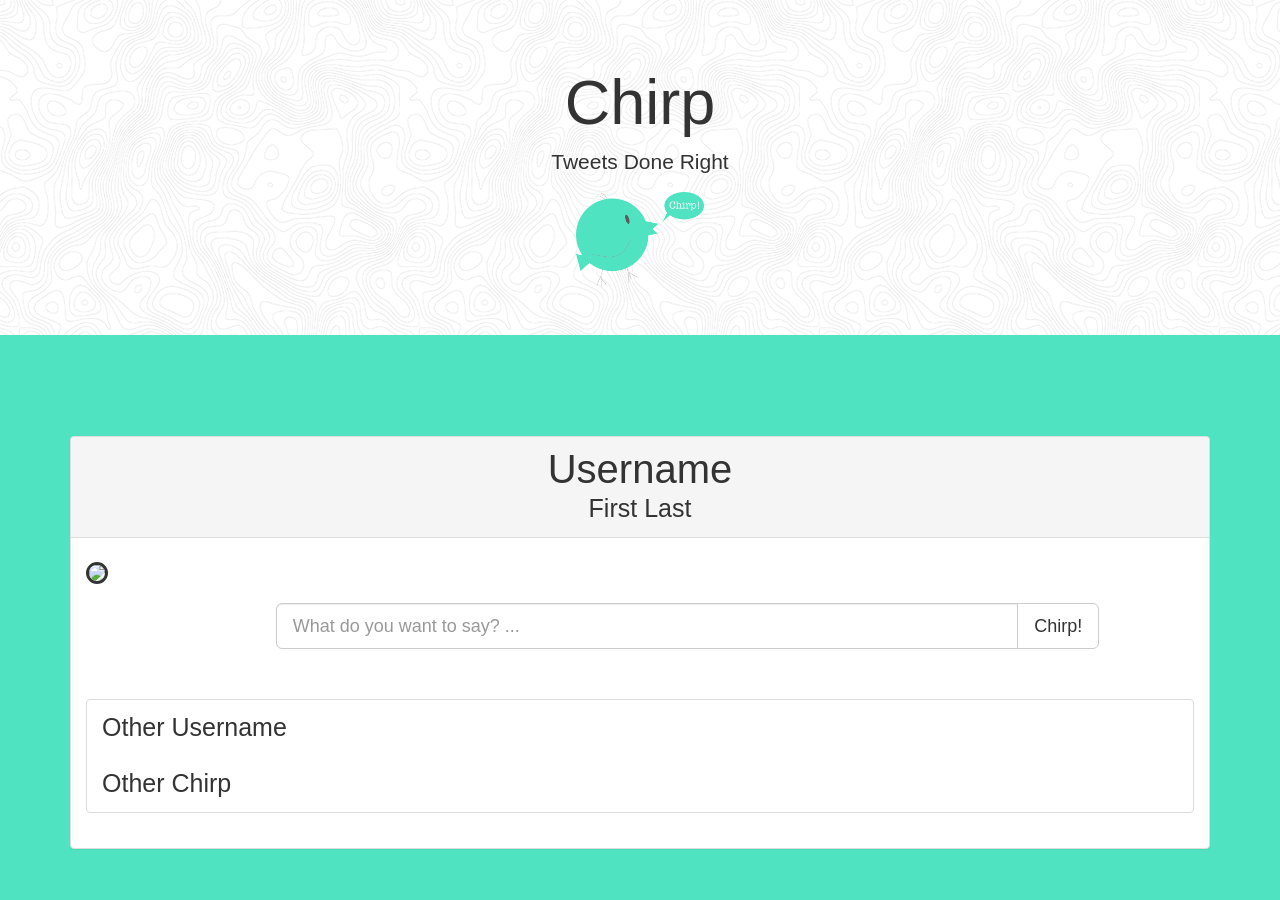
==== profile.html @ 1e792e79 "ui and login logic" ====
<!doctype html>
<html>

<head>
    <title></title>
    <meta charset="utf-8" />
    <meta name="viewport" content="width=device-width, initial-scale=1.0" />
    <script type="text/javascript" src="https://cdn.polyfill.io/v2/polyfill.min.js?features=es6,fetch,Array.prototype.includes"></script>
    <link rel="stylesheet" href="https://maxcdn.bootstrapcdn.com/bootstrap/3.3.7/css/bootstrap.min.css" integrity="sha384-BVYiiSIFeK1dGmJRAkycuHAHRg32OmUcww7on3RYdg4Va+PmSTsz/K68vbdEjh4u" crossorigin="anonymous">
    <link rel="stylesheet" href="css/global.css" />
    <link rel="stylesheet" href="css/login.css" />
</head>

<body>

    <div class="jumbotron">
        <h1 class="text-center">Chirp</h1>
        <p class="text-center">Tweets Done Right</p>
        <!--<p><a class="btn btn-primary btn-lg" href="/resume.html" role="button">View Resume</a></p>-->
        <!--<p><a class="btn btn-primary btn-lg" target="_blank" href="resume2017.pdf" role="button">View Resume</a></p>-->
        <img class="logoImage" src="img/chirp.png" />
    </div>
    <br/><br/>

    <div class="container">

            <div class="panel panel-default">
                <div class="panel-heading">
                    <h5 class="panel-title text-center">Username</h5>
                    <div class="name text-center"><span id="firstName">First</span> <span id="lastName">Last</span>
                    </div>
                </div>
                <div class="panel-body">
                    
                   <div class="row">
                        <div class="col-lg-2">
                            <img id="avatarImage" src="http://robohash.org/winter"/>
                        </div>
                        <div class="col-lg-9">
                            <div class="input-group input-group-lg enterChirp">
                            <input type="text" class="form-control" placeholder="What do you want to say? ...">
                            <span class="input-group-btn">
                                <button class="btn btn-default" type="button">Chirp!</button>
                            </span>
                            </div>
                        </div>
                    </div>

                    <ul class="list-group messageList">
                        <li class="list-group-item">
                            <div>Other Username</div>
                            <div class="userListItem otherChirp">
                                Other Chirp
                            </div>
                        </li>
                    </ul>

            </div>


        <script src="js/global.js"></script>
        <script src="js/users.js"></script>
</body>

</html>
---- css/global.css ----
* {
    box-sizing: border-box;
}

img {
    width: 100%;
}
    
body {
    background: #4FE3C1;
    font-size: 25px;
}

.jumbotron{
    text-align: center;
      background: url(../img/background.png);
}

.logoImage {
    width: 10%;
    transition: all 1s ease;
}

.logoImage:hover {
    transform: scale(1.5);
}

.panel-title {
    font-size: 40px;
}

#actionLink {
    font-size: 20px;
}

.userName {
}

.toggleFollow {
    border: solid;
    padding: 5px;
    border-radius: 5px;
    border-color: gray;
}

#avatarImage {
    border-radius: 50%;
    border: solid;
}

.enterChirp {
    margin-top: 50px;
    text-align: center;
}

.messageList {
    margin-top: 50px;
}

.otherChirp {
    margin-top: 20px;
}
---- css/login.css ----
.registerLink {
    text-align: right;
}
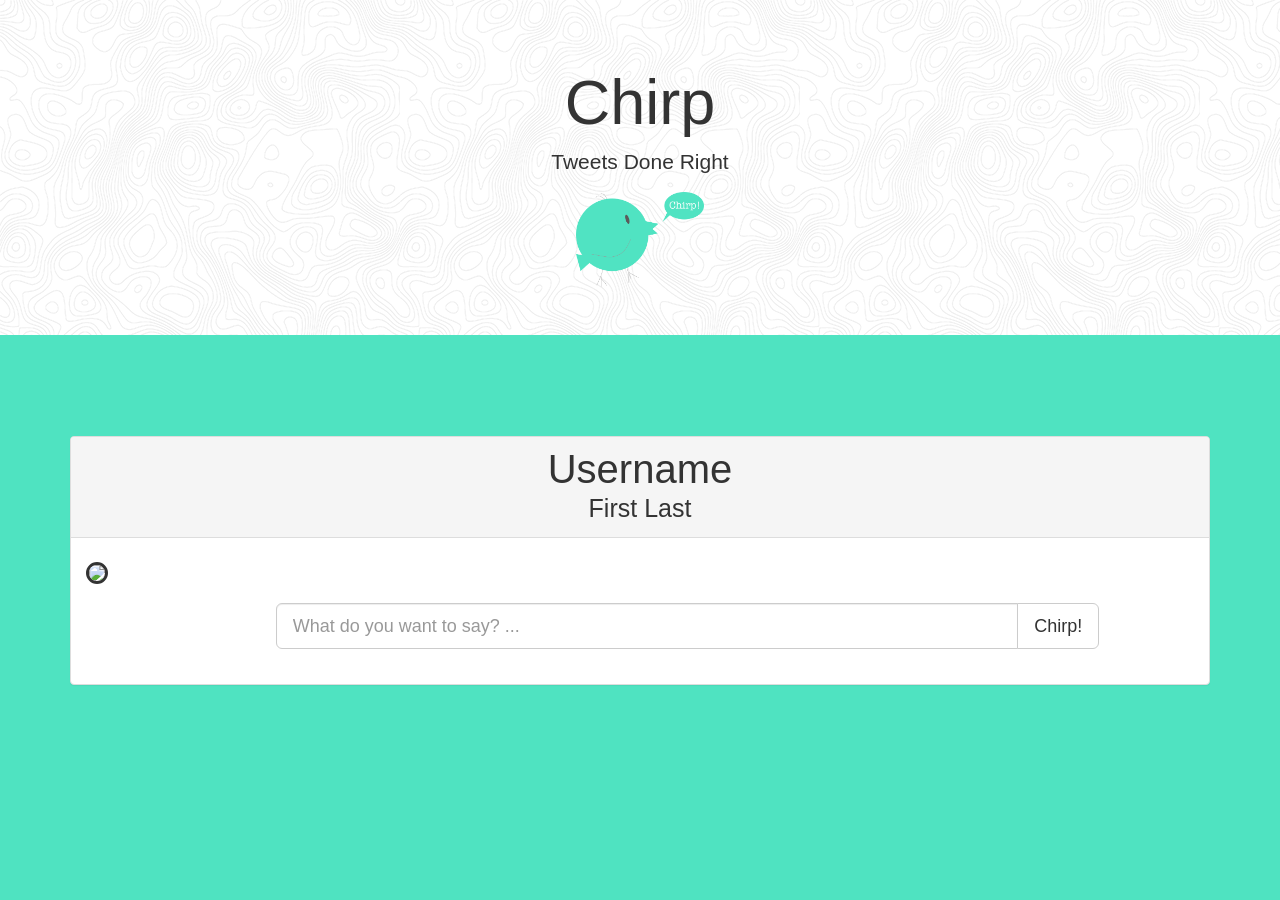
==== commit f30ba285: "sign up, sign in, get posts, get users" ====
--- a/profile.html
+++ b/profile.html
@@ -38,28 +38,23 @@
                         </div>
                         <div class="col-lg-9">
                             <div class="input-group input-group-lg enterChirp">
-                            <input type="text" class="form-control" placeholder="What do you want to say? ...">
+                            <input type="text" class="form-control" id="postMessage" placeholder="What do you want to say? ...">
                             <span class="input-group-btn">
-                                <button class="btn btn-default" type="button">Chirp!</button>
+                                <button class="btn btn-default" id="postButton" type="button">Chirp!</button>
                             </span>
                             </div>
                         </div>
                     </div>
 
-                    <ul class="list-group messageList">
-                        <li class="list-group-item">
-                            <div>Other Username</div>
-                            <div class="userListItem otherChirp">
-                                Other Chirp
-                            </div>
-                        </li>
+                    <ul class="list-group" id="messageList">
+                        
                     </ul>
 
             </div>
 
 
         <script src="js/global.js"></script>
-        <script src="js/users.js"></script>
+        <script src="js/profile.js"></script>
 </body>
 
 </html>
--- a/css/global.css
+++ b/css/global.css
@@ -57,6 +57,12 @@
     margin-top: 50px;
 }
 
+.otherUsername {
+    text-align: center;
+    font-size: 20px;
+}
+
 .otherChirp {
+    vertical-align: middle;
     margin-top: 20px;
 }
